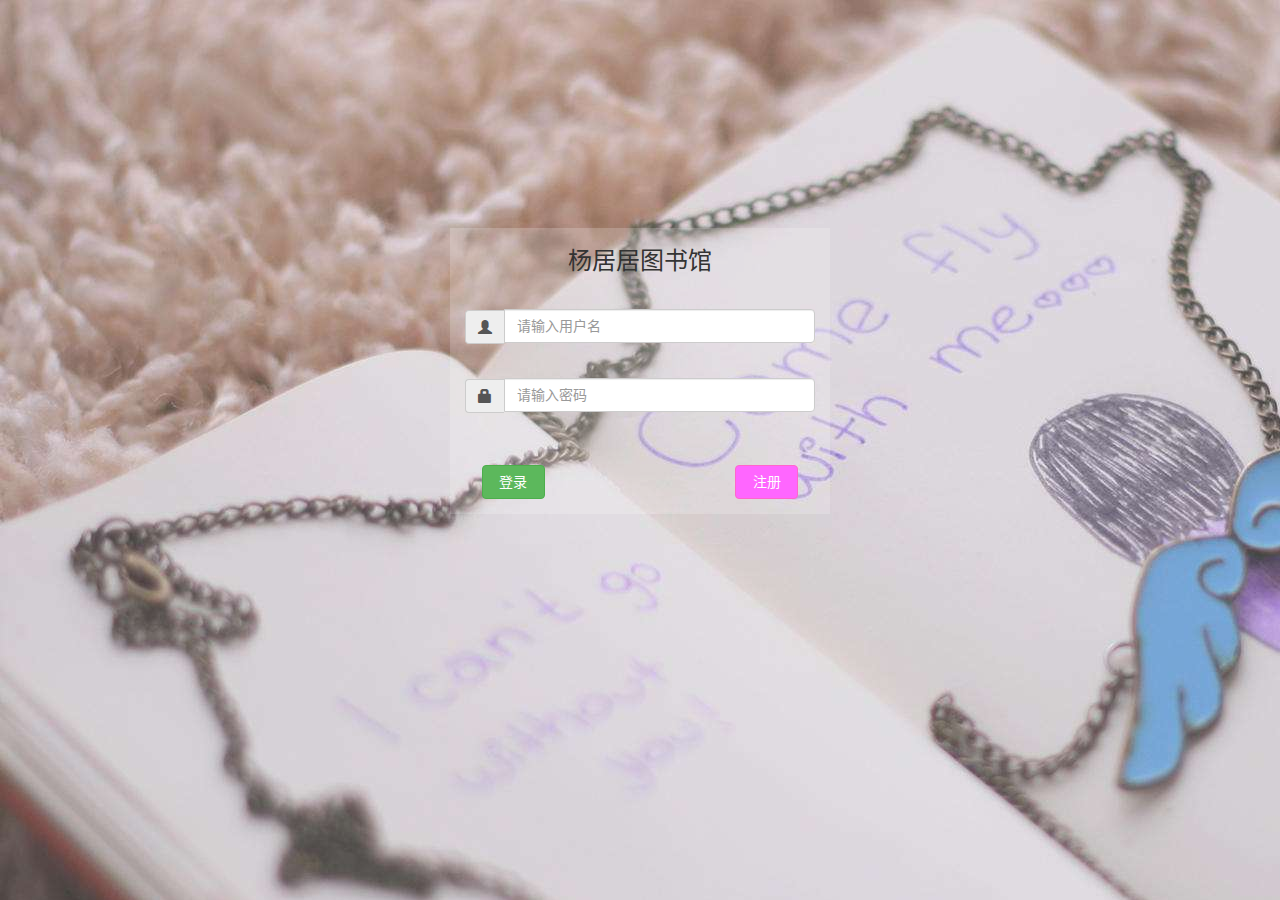
==== src/main/resources/templates/index.html @ e1739a46 "2020-09-20" ====
<!DOCTYPE html>
<html lang="zh-CN">
<head>
    <meta charset="UTF-8">
    <title>杨居居图书馆</title>
    <link href="../static/dist/css/bootstrap.min.css" rel="stylesheet">
    <link href="../static/css/index.css" rel="stylesheet">
    <script src="../static/dist/js/bootstrap.min.js"></script>
    <script src="../static/js/index.js"></script>
</head>
<body background="../static/img/index_bg.jpg">
<div class="container">
    <form class="form-horizontal col-md-offset-4 col-md-4 box-shadow" id="login_form">
        <h3 class="form-title text-center">杨居居图书馆</h3>
        <div class="input-group" style="margin-top: 10%">
            <span class="input-group-addon glyphicon glyphicon-user"></span>
            <input type="text" class="form-control" placeholder="请输入用户名">
        </div>
        <div class="input-group" style="margin-top: 10%">
            <span class="input-group-addon glyphicon glyphicon-lock"></span>
            <input type="text" class="form-control" placeholder="请输入密码">
        </div>
        <div class="form-group" style="margin-top: 15%">
            <input class="btn btn-success col-md-2 col-md-offset-1" type="button" value="登录">
            <input class="btn btn-pink col-md-2 col-md-offset-6" type="button" value="注册">
        </div>
    </form>
</div>
</body>
</html>
---- src/main/resources/static/css/index.css ----
.box-shadow {
    background: rgba(255, 255, 255, 0.2);
    margin-top: 20%;
}
.btn-pink {
    color: #fff;
    background-color: #FF66FF;
    border-color: #FF66CC;
}
.btn-pink:focus,
.btn-pink.focus {
    color: #fff;
    background-color: #FF33FF;
    border-color: #FF00CC;
}
.btn-pink:hover {
    color: #fff;
    background-color: #FF33FF;
    border-color: #FF33CC;
}
.btn-pink:active,
.btn-pink.active,
.open > .dropdown-toggle.btn-pink {
    color: #fff;
    background-color: #FF33FF;
    border-color: #FF33CC;
}
.btn-pink:active:hover,
.btn-pink.active:hover,
.open > .dropdown-toggle.btn-pink:hover,
.btn-pink:active:focus,
.btn-pink.active:focus,
.open > .dropdown-toggle.btn-pink:focus,
.btn-pink:active.focus,
.btn-pink.active.focus,
.open > .dropdown-toggle.btn-pink.focus {
    color: #fff;
    background-color: #FF33CC;
    border-color: #FF00CC;
}
.btn-pink:active,
.btn-pink.active,
.open > .dropdown-toggle.btn-pink {
    background-image: none;
}
.btn-pink.disabled:hover,
.btn-pink[disabled]:hover,
fieldset[disabled] .btn-pink:hover,
.btn-pink.disabled:focus,
.btn-pink[disabled]:focus,
fieldset[disabled] .btn-pink:focus,
.btn-pink.disabled.focus,
.btn-pink[disabled].focus,
fieldset[disabled] .btn-pink.focus {
    background-color: #FF66FF;
    border-color: #FF66CC;
}
.btn-pink .badge {
    color: #FF66FF;
    background-color: #fff;
}
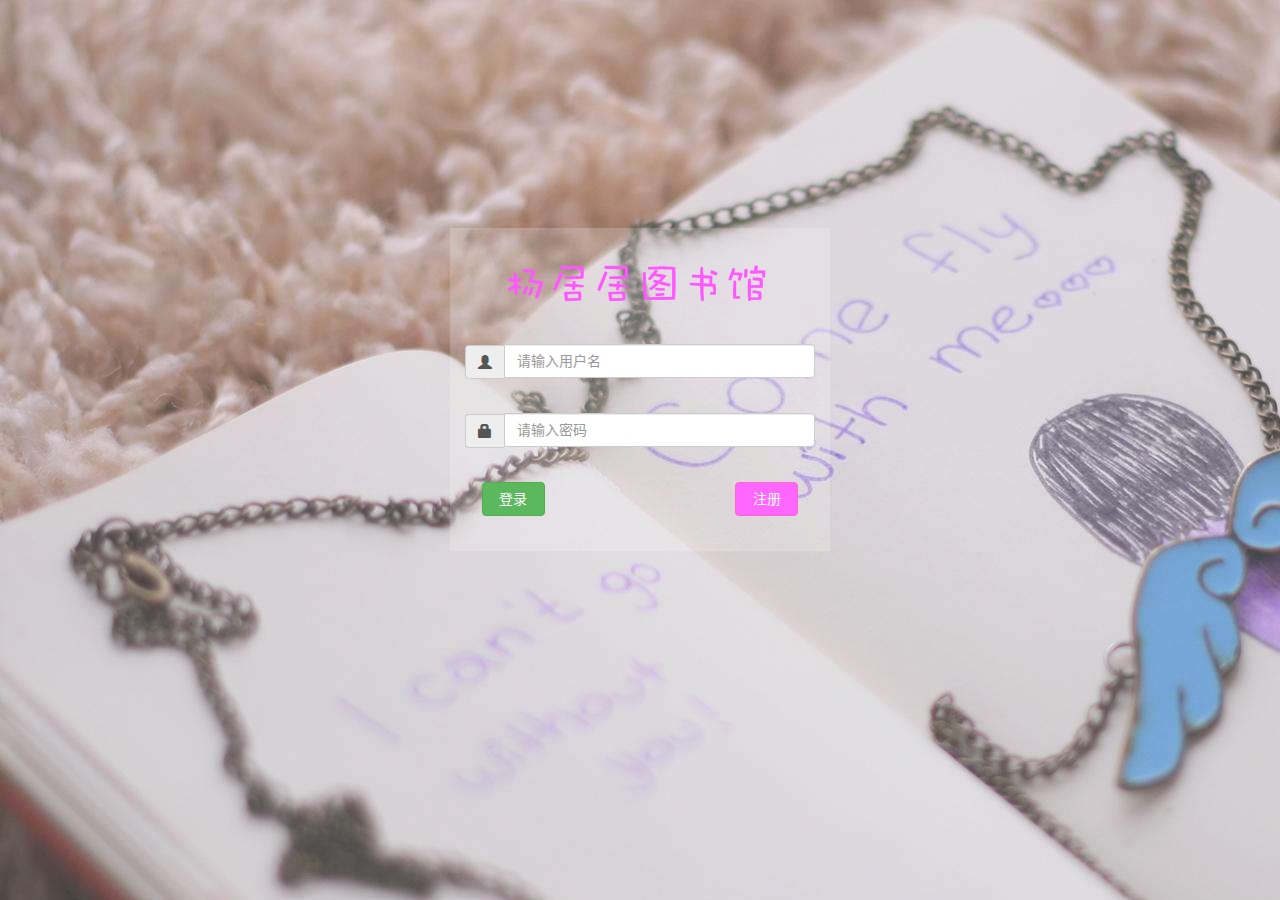
==== commit eeaf76c1: "login-title.png" ====
--- a/src/main/resources/templates/index.html
+++ b/src/main/resources/templates/index.html
@@ -3,16 +3,22 @@
 <head>
     <meta charset="UTF-8">
     <title>杨居居图书馆</title>
+    <script src="../static/dist/js/jquery-3.5.1.min.js"></script>
+    <script src="../static/dist/js/bootstrap.min.js"></script>
+    <script src="../static/js/index.js"></script>
+    <link rel="Bookmark" type="image/png" href="../static/img/ico.ico"/>
+    <link rel="Shortcut Icon" href="../static/img/ico.ico" type="image/x-icon" />
     <link href="../static/dist/css/bootstrap.min.css" rel="stylesheet">
     <link href="../static/css/index.css" rel="stylesheet">
-    <script src="../static/dist/js/bootstrap.min.js"></script>
-    <script src="../static/js/index.js"></script>
 </head>
-<body background="../static/img/index_bg.jpg">
+<body>
 <div class="container">
     <form class="form-horizontal col-md-offset-4 col-md-4 box-shadow" id="login_form">
-        <h3 class="form-title text-center">杨居居图书馆</h3>
-        <div class="input-group" style="margin-top: 10%">
+<!--        <h3 class="form-title text-center">杨居居图书馆</h3>-->
+        <div class="input-group" style="margin-top: 6%">
+            <img src="../static/img/login-title.png" alt="" class="img-responsive">
+        </div>
+        <div class="input-group" style="margin-top: 6%">
             <span class="input-group-addon glyphicon glyphicon-user"></span>
             <input type="text" class="form-control" placeholder="请输入用户名">
         </div>
@@ -20,7 +26,7 @@
             <span class="input-group-addon glyphicon glyphicon-lock"></span>
             <input type="text" class="form-control" placeholder="请输入密码">
         </div>
-        <div class="form-group" style="margin-top: 15%">
+        <div class="form-group" style="margin-top: 10%;margin-bottom: 10%">
             <input class="btn btn-success col-md-2 col-md-offset-1" type="button" value="登录">
             <input class="btn btn-pink col-md-2 col-md-offset-6" type="button" value="注册">
         </div>
--- a/src/main/resources/static/css/index.css
+++ b/src/main/resources/static/css/index.css
@@ -1,3 +1,6 @@
+body {
+    background:  url("../img/index_bg.jpg");
+}
 .box-shadow {
     background: rgba(255, 255, 255, 0.2);
     margin-top: 20%;
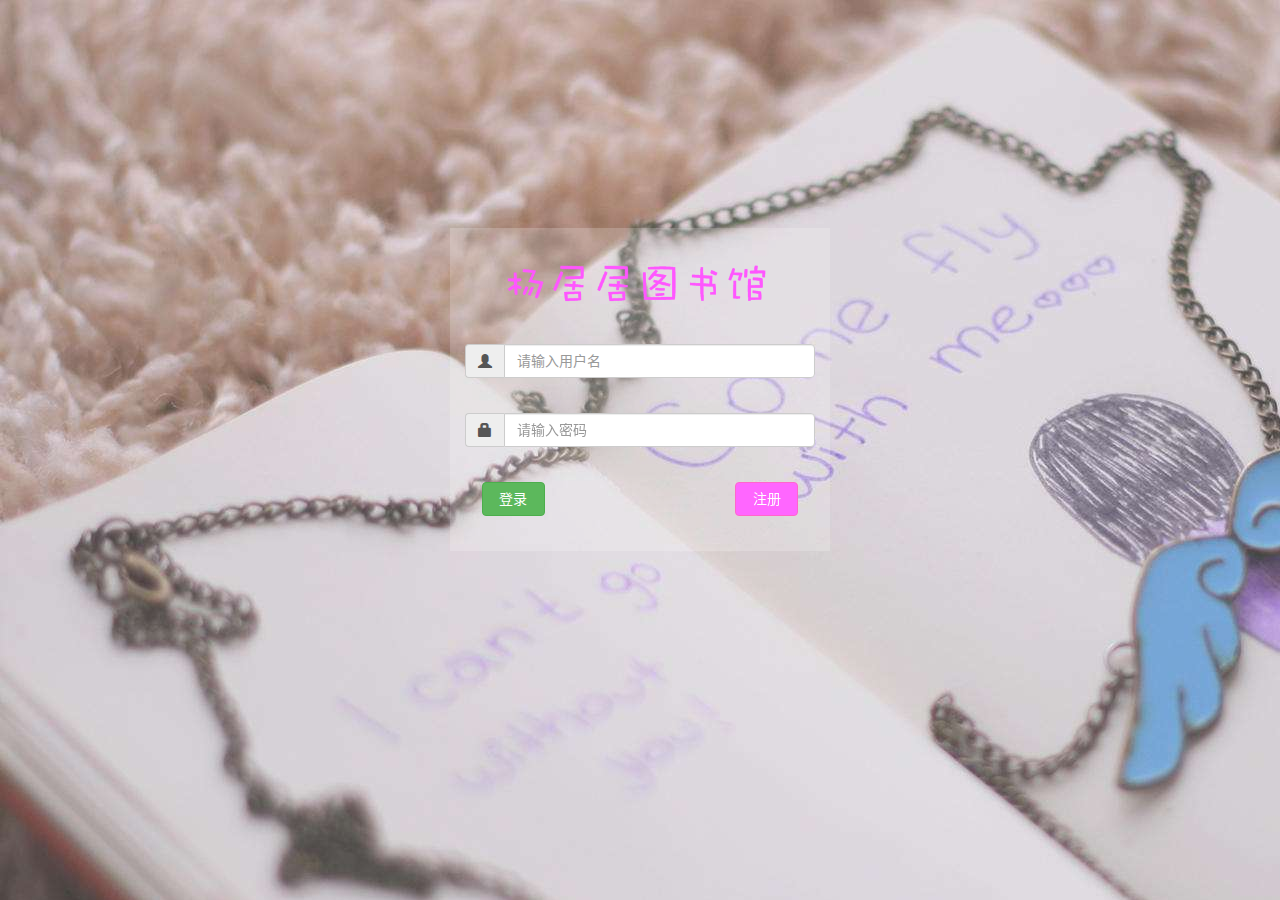
==== commit 23f21b45: "添加父类实体类" ====
--- a/src/main/resources/templates/index.html
+++ b/src/main/resources/templates/index.html
@@ -7,30 +7,63 @@
     <script src="../static/dist/js/bootstrap.min.js"></script>
     <script src="../static/js/index.js"></script>
     <link rel="Bookmark" type="image/png" href="../static/img/ico.ico"/>
-    <link rel="Shortcut Icon" href="../static/img/ico.ico" type="image/x-icon" />
+    <link rel="Shortcut Icon" href="../static/img/ico.ico" type="image/x-icon"/>
     <link href="../static/dist/css/bootstrap.min.css" rel="stylesheet">
     <link href="../static/css/index.css" rel="stylesheet">
 </head>
 <body>
-<div class="container">
-    <form class="form-horizontal col-md-offset-4 col-md-4 box-shadow" id="login_form">
-<!--        <h3 class="form-title text-center">杨居居图书馆</h3>-->
-        <div class="input-group" style="margin-top: 6%">
-            <img src="../static/img/login-title.png" alt="" class="img-responsive">
-        </div>
-        <div class="input-group" style="margin-top: 6%">
-            <span class="input-group-addon glyphicon glyphicon-user"></span>
-            <input type="text" class="form-control" placeholder="请输入用户名">
-        </div>
-        <div class="input-group" style="margin-top: 10%">
-            <span class="input-group-addon glyphicon glyphicon-lock"></span>
-            <input type="text" class="form-control" placeholder="请输入密码">
-        </div>
-        <div class="form-group" style="margin-top: 10%;margin-bottom: 10%">
-            <input class="btn btn-success col-md-2 col-md-offset-1" type="button" value="登录">
-            <input class="btn btn-pink col-md-2 col-md-offset-6" type="button" value="注册">
-        </div>
-    </form>
+<div class="modal fade" tabindex="-1" role="dialog" id="loginModal" aria-hidden="true" data-backdrop="static">
+    <div class="container">
+        <form class="form-horizontal col-md-offset-4 col-md-4 box-shadow" id="login_form">
+            <div class="input-group" style="margin-top: 6%">
+                <img src="../static/img/login-title.png" alt="" class="img-responsive">
+            </div>
+            <div class="input-group" style="margin-top: 6%">
+                <span class="input-group-addon glyphicon glyphicon-user positionStatic"></span>
+                <input type="text" class="form-control" placeholder="请输入用户名" name="username">
+            </div>
+            <div class="input-group" style="margin-top: 10%">
+                <span class="input-group-addon glyphicon glyphicon-lock positionStatic"></span>
+                <input type="password" class="form-control" placeholder="请输入密码" name="password">
+            </div>
+            <div class="form-group" style="margin-top: 10%;margin-bottom: 10%">
+                <input class="btn btn-success col-md-2 col-md-offset-1" type="button" value="登录">
+                <input class="btn btn-pink col-md-2 col-md-offset-6" type="button" id="register" value="注册">
+            </div>
+        </form>
+    </div>
+</div>
+<div class="modal fade" tabindex="-1" role="dialog" id="registerModal" aria-hidden="true" data-backdrop="static">
+    <div class="container">
+        <form class="form-horizontal col-md-offset-4 col-md-4 box-shadow" id="register_form">
+            <div class="input-group" style="margin-top: 6%">
+                <img src="../static/img/login-title.png" alt="" class="img-responsive">
+            </div>
+            <div class="input-group" style="margin-top: 6%">
+                <span class="input-group-addon glyphicon glyphicon-user positionStatic"></span>
+                <input type="text" class="form-control" placeholder="请输入用户名" name="username">
+            </div>
+            <div class="input-group" style="margin-top: 10%">
+                <span class="input-group-addon glyphicon glyphicon-lock positionStatic"></span>
+                <input type="password" class="form-control" placeholder="请输入密码" name="password">
+                <input type="text" class="form-control" placeholder="请输入密码" name="passwordOpen">
+            </div>
+            <div class="input-group" style="margin-top: 10%">
+                <span class="input-group-addon glyphicon glyphicon-ok positionStatic"></span>
+                <input type="password" class="form-control" placeholder="请确认密码" name="confirmPassword">
+                <input type="text" class="form-control" placeholder="请确认密码" name="confirmPasswordOpen">
+                <span class="input-group-addon glyphicon glyphicon-eye-open positionStatic"></span>
+                <span class="input-group-addon glyphicon glyphicon-eye-close positionStatic"></span>
+            </div>
+            <div class="input-group" style="margin-top: 10%">
+                <span class="input-group-addon glyphicon glyphicon-heart positionStatic"></span>
+                <input type="text" class="form-control" placeholder="请输入昵称" name="nickname">
+            </div>
+            <div class="form-group" style="margin-top: 10%;margin-bottom: 10%">
+                <input class="btn btn-pink col-md-offset-4 col-md-4" type="button" id="register_submit" value="注册">
+            </div>
+        </form>
+    </div>
 </div>
 </body>
 </html>--- a/src/main/resources/static/css/index.css
+++ b/src/main/resources/static/css/index.css
@@ -1,5 +1,23 @@
 body {
-    background:  url("../img/index_bg.jpg");
+    background: url("../img/index_bg_1.jpg");
+    animation-name: index_bg;
+    animation-duration: 20s;
+    /*变换时间*/
+    animation-delay: 0s;
+    /*动画开始时间*/
+    animation-iteration-count: infinite;
+    /*下一周期循环播放*/
+    animation-play-state: running;
+    /*动画开始运行*/
+    animation-timing-function: ease-in-out;
+}
+@keyframes index_bg
+{
+    0%   {background:url("../img/index_bg_1.jpg");}
+    25%  {background:url("../img/index_bg_2.jpg");}
+    50%  {background:url("../img/index_bg_3.jpg");}
+    75% {background:url("../img/index_bg_4.jpg");}
+    100% {background:url("../img/index_bg_1.jpg");}
 }
 .box-shadow {
     background: rgba(255, 255, 255, 0.2);
@@ -61,4 +79,15 @@
 .btn-pink .badge {
     color: #FF66FF;
     background-color: #fff;
+}
+.btn:focus,
+.btn:active:focus,
+.btn.active:focus,
+.btn.focus,
+.btn:active.focus,
+.btn.active.focus {
+    outline: none;
+}
+.positionStatic {
+    position: static !important;
 }